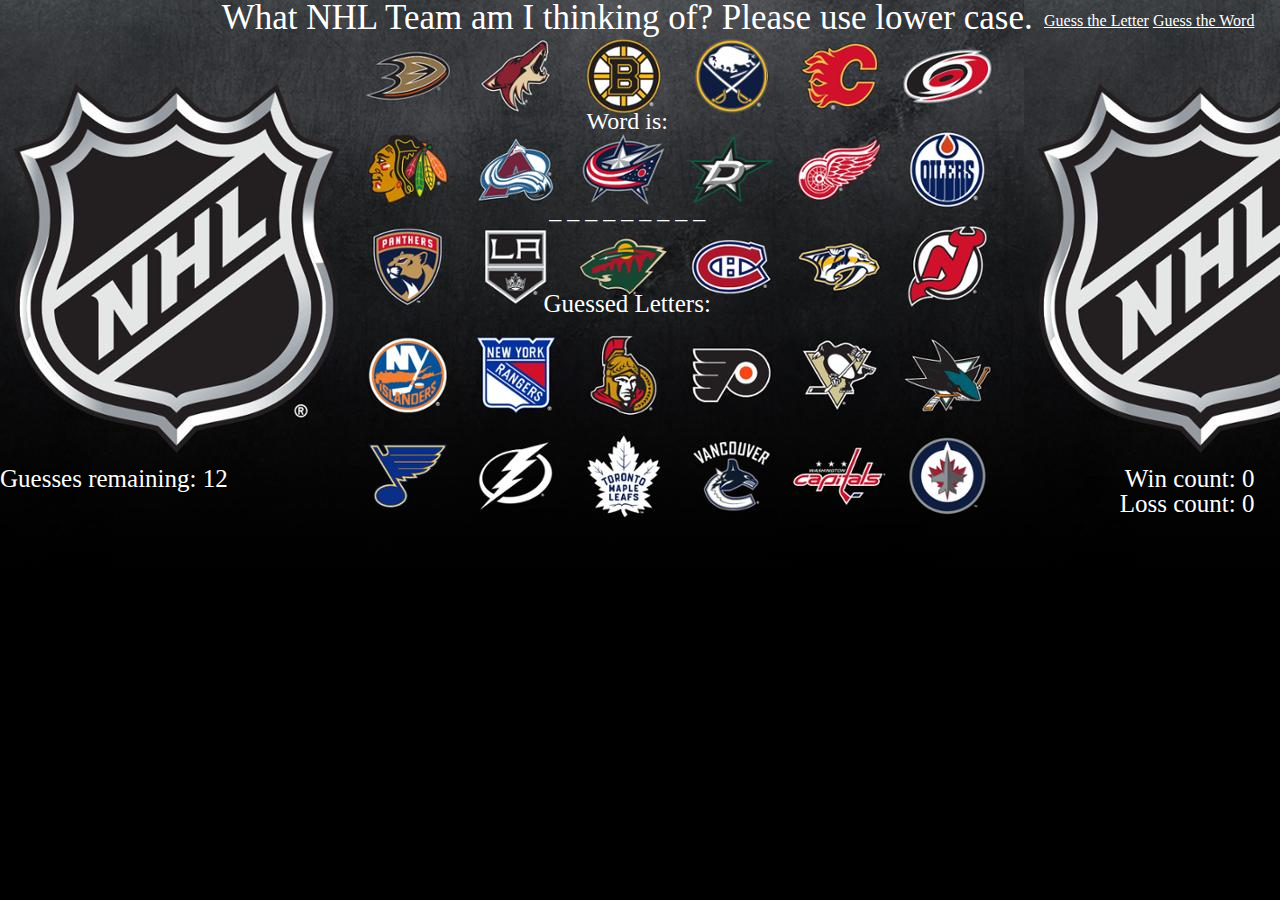
==== wordGame/wordGame.html @ 0d90ab8f "Added nav bar and second game" ====
<!DOCTYPE html>
<html lang="en">
<head>
    <meta charset="UTF-8">
    <meta name="viewport" content="width=device-width, initial-scale=1.0">
    <meta http-equiv="X-UA-Compatible" content="ie=edge">
    <link rel="stylesheet" type="text/css" href="assets/css/reset.css">
    <link rel="stylesheet" type="text/css" href="assets/css/style.css">

    <title>Hockey Game</title>
    
</head>
<body>
    
    <h1>What NHL Team am I thinking of?  Please use lower case.</h1>
     <!-- debug div, doesnt update letter till after 1st guess enable line debug of js as well -->
    <nav>
            <a href="../index.html">Guess the Letter</a>
            <a href="wordGame.html">Guess the Word</a>
    </nav>       
    
    <div1>
        <p0>Word is:</p0>
        <p></p>
    </div1> 
    
    <br>
    
    <div4>
            <p4>Guessed Letters:</p4>
            <br>
            <fails></fails>
    </div4>
    
    <div2>
        <p1>Guesses remaining:</p1>
        <guess>12</guess>

    </div2>
    
    <div3>
        <p2>Win count:</p2>
        <wincount>0</wincount>
        <br>
        <p3>Loss count:</p3>
        <losscount>0</losscount>
        <br>
    </div3>

     
    
    
    <script src="assets/javascript/game.js"></script>
</body>
</html>
---- wordGame/assets/css/style.css ----
h1{
	text-align: center;               
	font-size: 35px;
	color:white;   
}

a:link, a:visited {
	color:white;
}

nav{
	margin-top: -22px;
	float:right;
	color:white;
	
}
/* debug letter */
div1{
	margin-top: 74px;
	float:left;
	text-align: center;
	width:100%;
	color:white;
	font-size:24px;
}

p{
	margin-top:65px;    
}

letter {
	text-align: center;
	color:white;    
	font-size: 25px;
}

div2{
	float:left;
	width:30%;
	color:white;
	font-size: 25px;
	margin-top: 150px;
}


div3{
	width:60%;
	float: right;
	text-align: right;
	color:white;
	font-size: 25px;
	margin-top: 150px;
}

div4{
	margin-top: 69px;
	clear:both;
	width:100%;
	float:left;
	text-align: center;
	font-size:25px;
	color:white;
}

fails{
	color: white;
	font-size: 20px;
}
body {
	background: url("../images/background.jpg") repeat-x;
	width:98%;
	background-color: black;
	
}
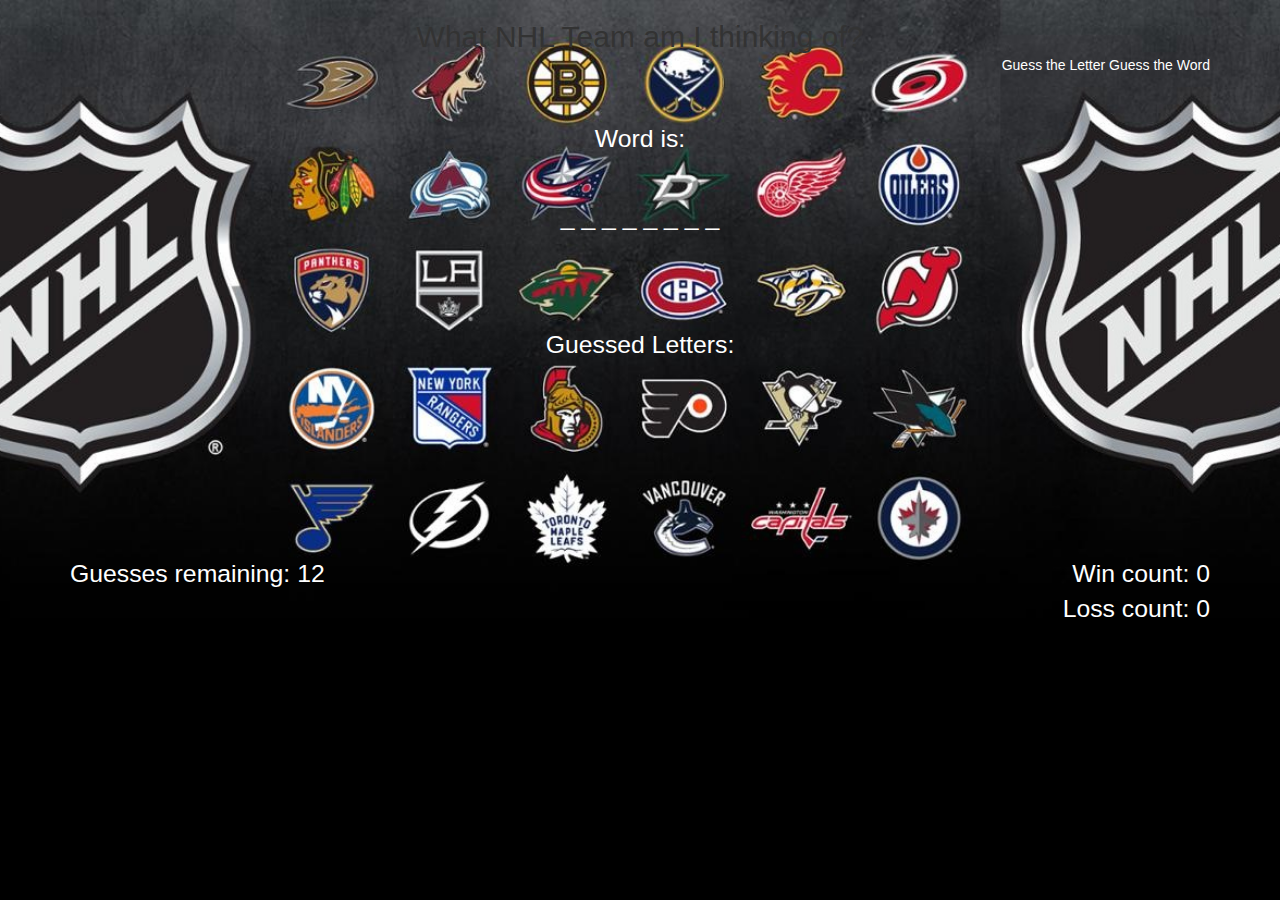
==== commit 95c092b5: "added responsive elements, might remove nav and letter guess" ====
--- a/wordGame/wordGame.html
+++ b/wordGame/wordGame.html
@@ -1,55 +1,62 @@
 <!DOCTYPE html>
 <html lang="en">
+
 <head>
     <meta charset="UTF-8">
-    <meta name="viewport" content="width=device-width, initial-scale=1.0">
     <meta http-equiv="X-UA-Compatible" content="ie=edge">
     <link rel="stylesheet" type="text/css" href="assets/css/reset.css">
     <link rel="stylesheet" type="text/css" href="assets/css/style.css">
+    <link rel="stylesheet" href="https://netdna.bootstrapcdn.com/bootstrap/3.0.0/css/bootstrap.min.css">
+    <meta name="viewport" content="width=device-width, initial-scale=1.0">
+
 
     <title>Hockey Game</title>
-    
+
 </head>
+
 <body>
-    
-    <h1>What NHL Team am I thinking of?  Please use lower case.</h1>
-     <!-- debug div, doesnt update letter till after 1st guess enable line debug of js as well -->
-    <nav>
+    <div class='container'>
+        <h2>What NHL Team am I thinking of?</h2>
+        <br>
+        <nav>
             <a href="../index.html">Guess the Letter</a>
             <a href="wordGame.html">Guess the Word</a>
-    </nav>       
-    
-    <div1>
-        <p0>Word is:</p0>
-        <p></p>
-    </div1> 
-    
-    <br>
-    
-    <div4>
+        </nav>
+
+        <div1>
+            <p0>Word is:</p0>
+
+        </div1>
+        <div id='blanks'>
+            <p></p>
+        </div>
+        <br>
+
+        <div4>
             <p4>Guessed Letters:</p4>
             <br>
             <fails></fails>
-    </div4>
-    
-    <div2>
-        <p1>Guesses remaining:</p1>
-        <guess>12</guess>
+        </div4>
 
-    </div2>
-    
-    <div3>
-        <p2>Win count:</p2>
-        <wincount>0</wincount>
-        <br>
-        <p3>Loss count:</p3>
-        <losscount>0</losscount>
-        <br>
-    </div3>
+        <div2>
+            <p1>Guesses remaining:</p1>
+            <guess>12</guess>
 
-     
-    
-    
+        </div2>
+
+        <div3>
+            <p2>Win count:</p2>
+            <wincount>0</wincount>
+            <br>
+            <p3>Loss count:</p3>
+            <losscount>0</losscount>
+            <br>
+        </div3>
+
+    </div>
+
+
     <script src="assets/javascript/game.js"></script>
 </body>
+
 </html>--- a/wordGame/assets/css/style.css
+++ b/wordGame/assets/css/style.css
@@ -1,7 +1,8 @@
-h1{
+h2{
 	text-align: center;               
-	font-size: 35px;
 	color:white;   
+	margin-top: .5%;
+	margin-bottom: .5%;
 }
 
 a:link, a:visited {
@@ -9,37 +10,42 @@
 }
 
 nav{
-	margin-top: -22px;
+	margin-top: -2.5%;
 	float:right;
 	color:white;
 	
 }
-/* debug letter */
+
 div1{
-	margin-top: 74px;
+	margin-top: 3.3%;
 	float:left;
 	text-align: center;
 	width:100%;
 	color:white;
-	font-size:24px;
+	font-size:177%;
 }
 
-p{
-	margin-top:65px;    
+#blanks{
+	margin-top:3.8%;   
+	float:left;
+	text-align: center;
+	width:100%;
+	color:white;
+	font-size:177%; 
 }
 
 letter {
 	text-align: center;
 	color:white;    
-	font-size: 25px;
+	font-size: 177%;
 }
 
 div2{
 	float:left;
 	width:30%;
 	color:white;
-	font-size: 25px;
-	margin-top: 150px;
+	font-size: 177%;
+	margin-top: 17%;
 }
 
 
@@ -48,27 +54,34 @@
 	float: right;
 	text-align: right;
 	color:white;
-	font-size: 25px;
-	margin-top: 150px;
+	font-size: 177%;
+	margin-top: 17%;
 }
 
 div4{
-	margin-top: 69px;
+	margin-top: 7.2%;
 	clear:both;
 	width:100%;
 	float:left;
 	text-align: center;
-	font-size:25px;
+	font-size: 177%;;
 	color:white;
 }
 
 fails{
 	color: white;
-	font-size: 20px;
+	font-size: 100%;
 }
 body {
-	background: url("../images/background.jpg") repeat-x;
-	width:98%;
-	background-color: black;
+	background: url("../images/background.jpg");
+	background-repeat:no-repeat;
+	background-size:cover;
+	background-position:center;
+	
+	
+}
+
+html {
+	background-color: #000000;
 	
 }